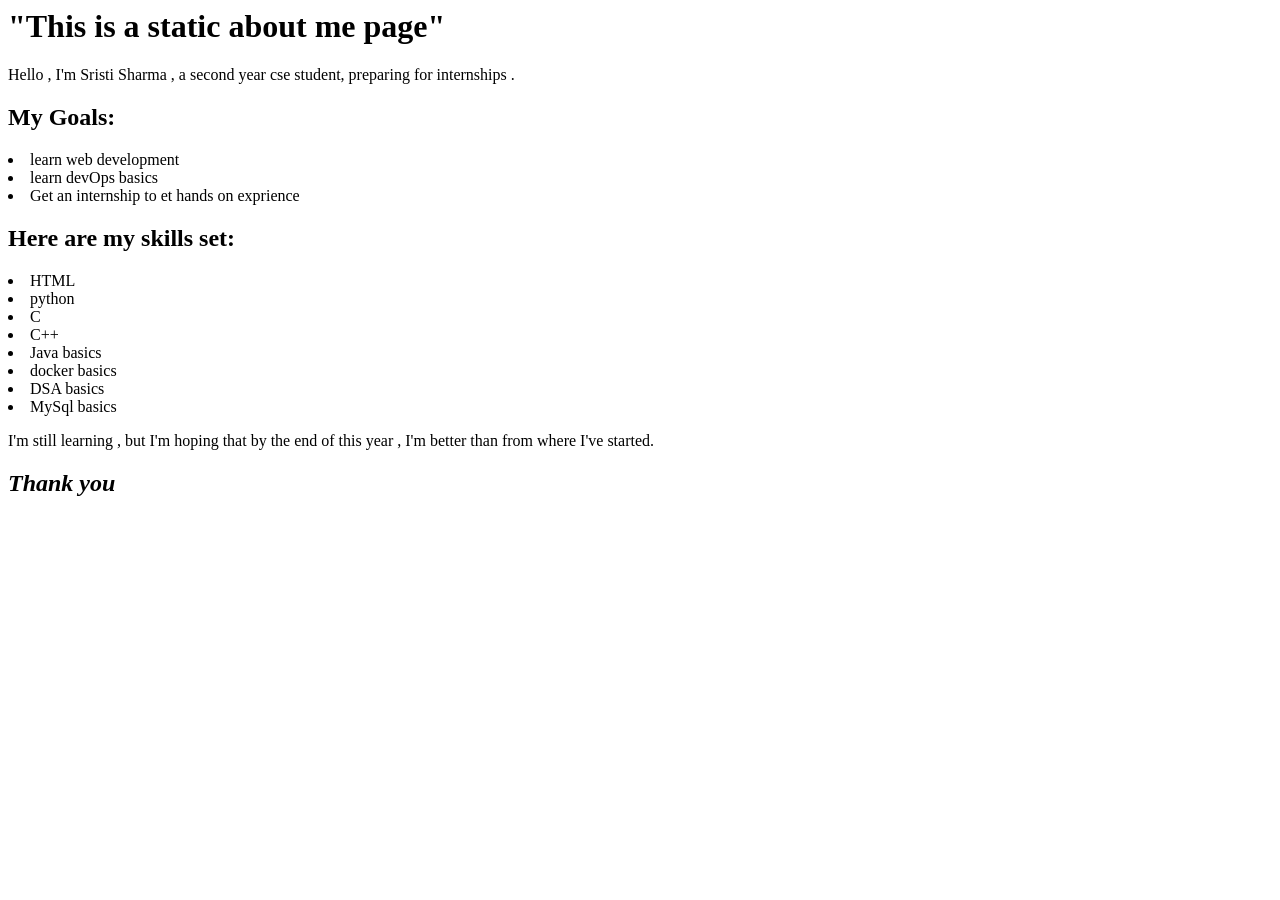
==== index.html @ a4918b54 "Add files via upload" ====
<html>
    <head>
        <title> About me </title>
    </head>
    <body>
        <h1>
            "This is a static about me page"
        </h1>
        <p> Hello , I'm Sristi Sharma , a second year cse student, preparing for internships .</p>
        <h2>
            My Goals:
        </h2>
        <li> learn web development </li>
        <li> learn devOps basics </li>
        <li> Get an internship to et hands on exprience </li>
        <h2> 
            Here are my skills set:
        </h2>
        <li> HTML </li>
        <li> python</li>
        <li> C </li>
        <li> C++ </li>
        <li> Java basics </li>
        <li> docker basics </li>
        <li> DSA basics </li>
        <li> MySql basics </li>
        <p> I'm still learning , but I'm hoping that by the end of this year , I'm better than from where I've started. </p>
        <h2> <i> Thank you </i></h2>
    </body>
</html>
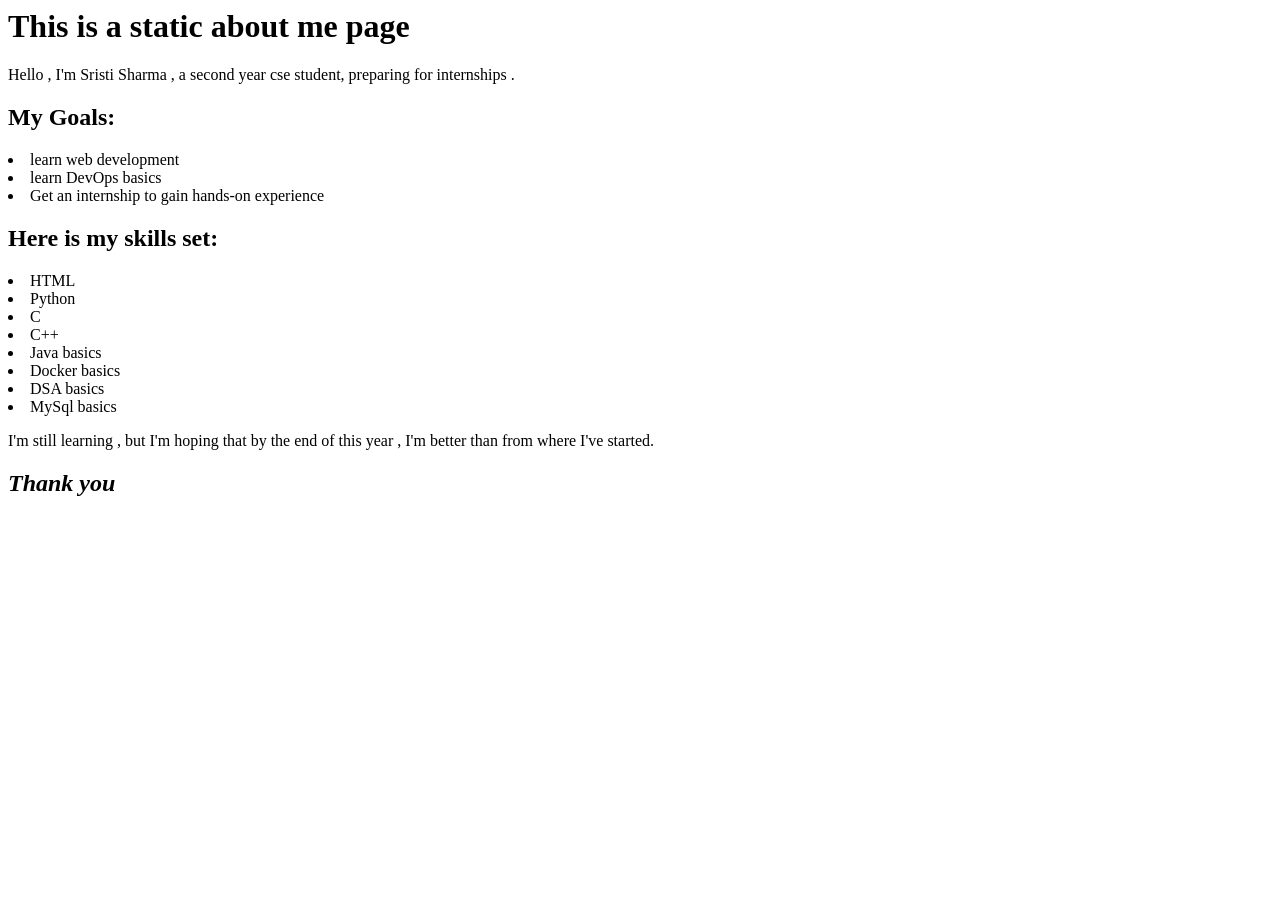
==== commit 26e1c16e: "Add files via upload Edited yesterday's "about me" page with the usage of CSS ." ====
--- a/index.html
+++ b/index.html
@@ -1,30 +1,41 @@
 <html>
     <head>
-        <title> About me </title>
+        <title> About me </title> 
+        <link rel="stylesheet" href="style.css">
     </head>
     <body>
+        <header> 
         <h1>
-            "This is a static about me page"
+            This is a static about me page
         </h1>
-        <p> Hello , I'm Sristi Sharma , a second year cse student, preparing for internships .</p>
+        </header>
+        <section> 
+            <p> Hello , I'm Sristi Sharma , a second year cse student, preparing for internships .</p>
         <h2>
             My Goals:
         </h2>
         <li> learn web development </li>
-        <li> learn devOps basics </li>
-        <li> Get an internship to et hands on exprience </li>
-        <h2> 
-            Here are my skills set:
+        <li> learn DevOps basics </li>
+        <li>Get an internship to gain hands-on experience </li>
+        
+        </section> 
+        <section>
+        <h2>
+            Here is my skills set:
         </h2>
         <li> HTML </li>
-        <li> python</li>
+        <li> Python</li>
         <li> C </li>
         <li> C++ </li>
         <li> Java basics </li>
-        <li> docker basics </li>
+        <li> Docker basics </li>
         <li> DSA basics </li>
         <li> MySql basics </li>
         <p> I'm still learning , but I'm hoping that by the end of this year , I'm better than from where I've started. </p>
-        <h2> <i> Thank you </i></h2>
+        </section>
+        <footer>
+            <h2> <i> Thank you </i></h2>
+        </footer>
+        
     </body>
 </html>
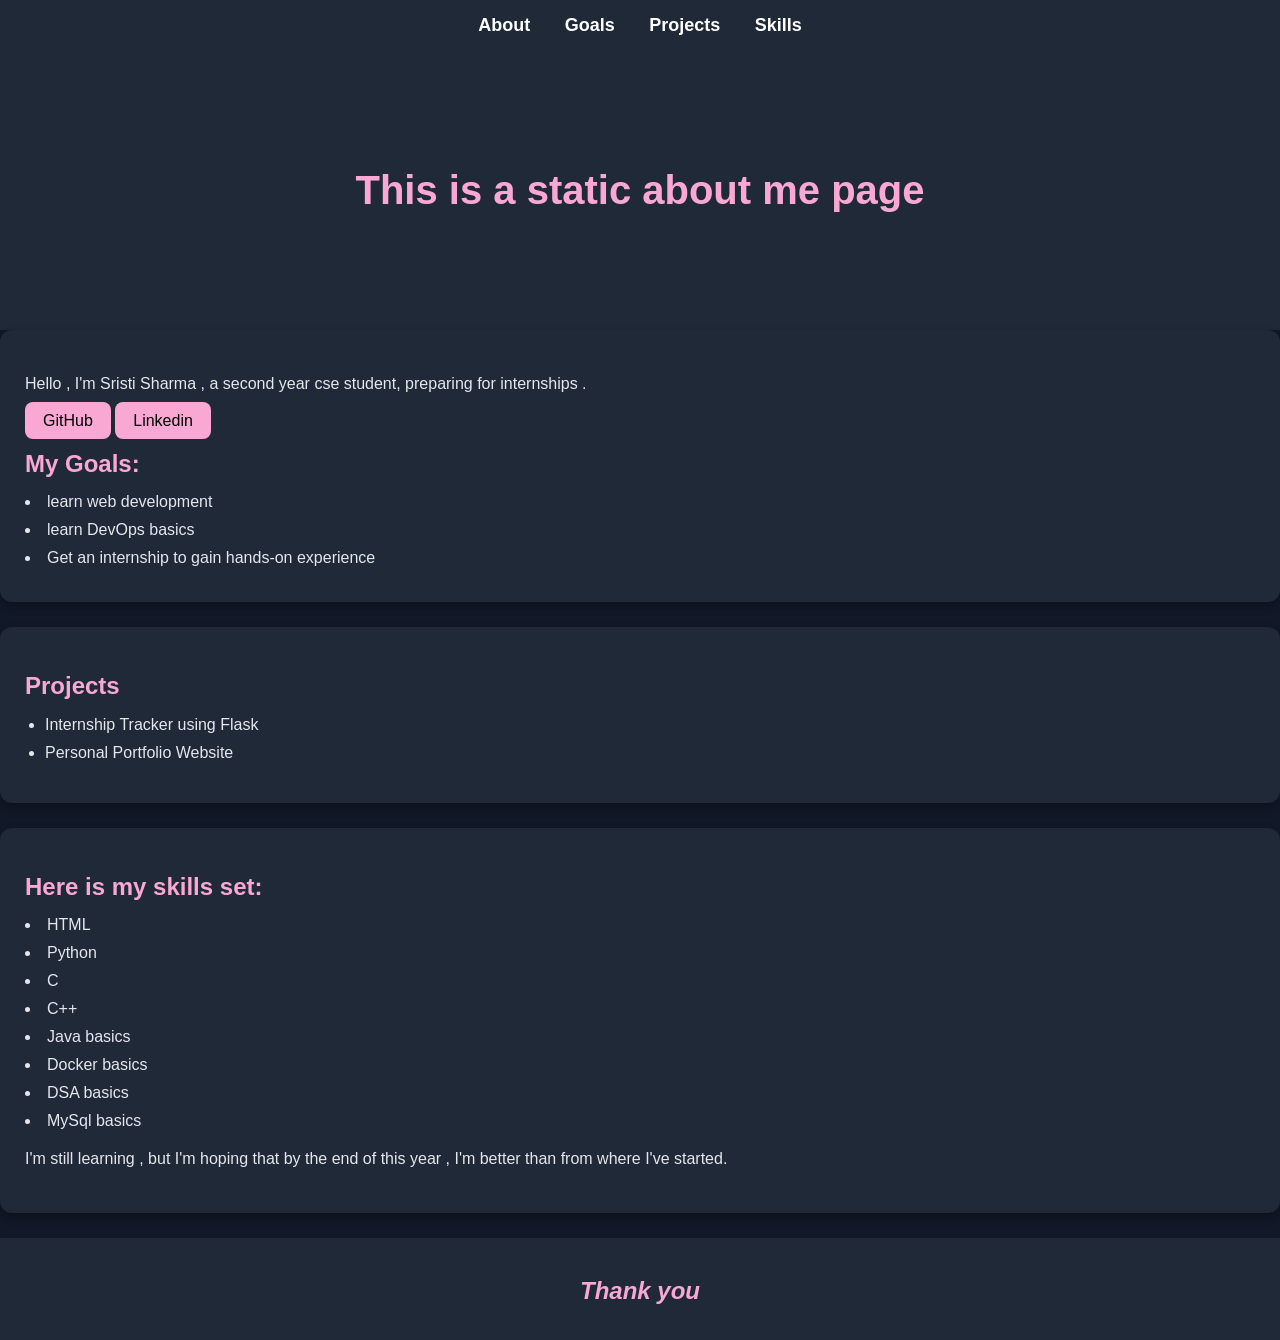
==== commit 52b6fd83: "Created personal portfolio website" ====
--- a/index.html
+++ b/index.html
@@ -1,16 +1,26 @@
+
 <html>
     <head>
         <title> About me </title> 
         <link rel="stylesheet" href="style.css">
     </head>
     <body>
+        <nav>
+    <a href="#about">About</a>
+    <a href="#goals">Goals</a>
+    <a href="#projects">Projects</a>
+    <a href="#skills">Skills</a>
+</nav>
         <header> 
+            <main> 
         <h1>
             This is a static about me page
         </h1>
         </header>
-        <section> 
+        <section id="about"> 
             <p> Hello , I'm Sristi Sharma , a second year cse student, preparing for internships .</p>
+            <a href="https://github.com/sristiii17" class="btn">GitHub</a>
+            <a href="https://www.linkedin.com/in/sristi-sharma-506862325/" class="btn">Linkedin</a>
         <h2>
             My Goals:
         </h2>
@@ -19,7 +29,14 @@
         <li>Get an internship to gain hands-on experience </li>
         
         </section> 
-        <section>
+        <section id="Projects">
+    <h2>Projects</h2>
+    <ul>
+        <li>Internship Tracker using Flask</li>
+        <li>Personal Portfolio Website</li>
+    </ul>
+</section>
+        <section id="skills">
         <h2>
             Here is my skills set:
         </h2>
@@ -33,6 +50,7 @@
         <li> MySql basics </li>
         <p> I'm still learning , but I'm hoping that by the end of this year , I'm better than from where I've started. </p>
         </section>
+        </main>
         <footer>
             <h2> <i> Thank you </i></h2>
         </footer>
--- a/style.css
+++ b/style.css
@@ -0,0 +1,89 @@
+body {
+    font-family: Arial, sans-serif;
+    background-color: #111827;
+    margin: 0;
+    padding: 0;
+    color: white;
+}
+
+header {
+    background-color: #1f2937;
+    text-align: center;
+    padding: 40px 20px;
+}
+
+header h1 {
+    color: #f9a8d4;
+    font-size: 40px;
+}
+
+main {
+    max-width: 900px;
+    margin: 30px auto;
+    padding: 20px;
+}
+
+section {
+    background-color: #1f2937;
+    padding: 25px;
+    margin-bottom: 25px;
+    border-radius: 12px;
+    box-shadow: 0 4px 10px rgba(0,0,0,0.3);
+    transition: 0.3s;
+}
+
+section:hover {
+    transform: translateY(-5px);
+}
+
+h2 {
+    color: #f9a8d4;
+    margin-bottom: 15px;
+}
+
+p {
+    line-height: 1.6;
+    color: #e5e7eb;
+}
+
+ul {
+    padding-left: 20px;
+}
+
+li {
+    margin-bottom: 10px;
+    color: #e5e7eb;
+}
+
+footer {
+    background-color: #1f2937;
+    text-align: center;
+    padding: 20px;
+    color: #f9a8d4;
+    margin-top: 20px;
+}
+nav {
+    background-color: #1f2937;
+    padding: 15px;
+    text-align: center;
+}
+
+nav a {
+    color: white;
+    text-decoration: none;
+    margin: 15px;
+    font-size: 18px;
+    font-weight: bold;
+}
+
+nav a:hover {
+    color: #f9a8d4;
+}
+
+.btn {
+    background-color: #f9a8d4;
+    color: black;
+    padding: 10px 18px;
+    border-radius: 8px;
+    text-decoration: none;
+}
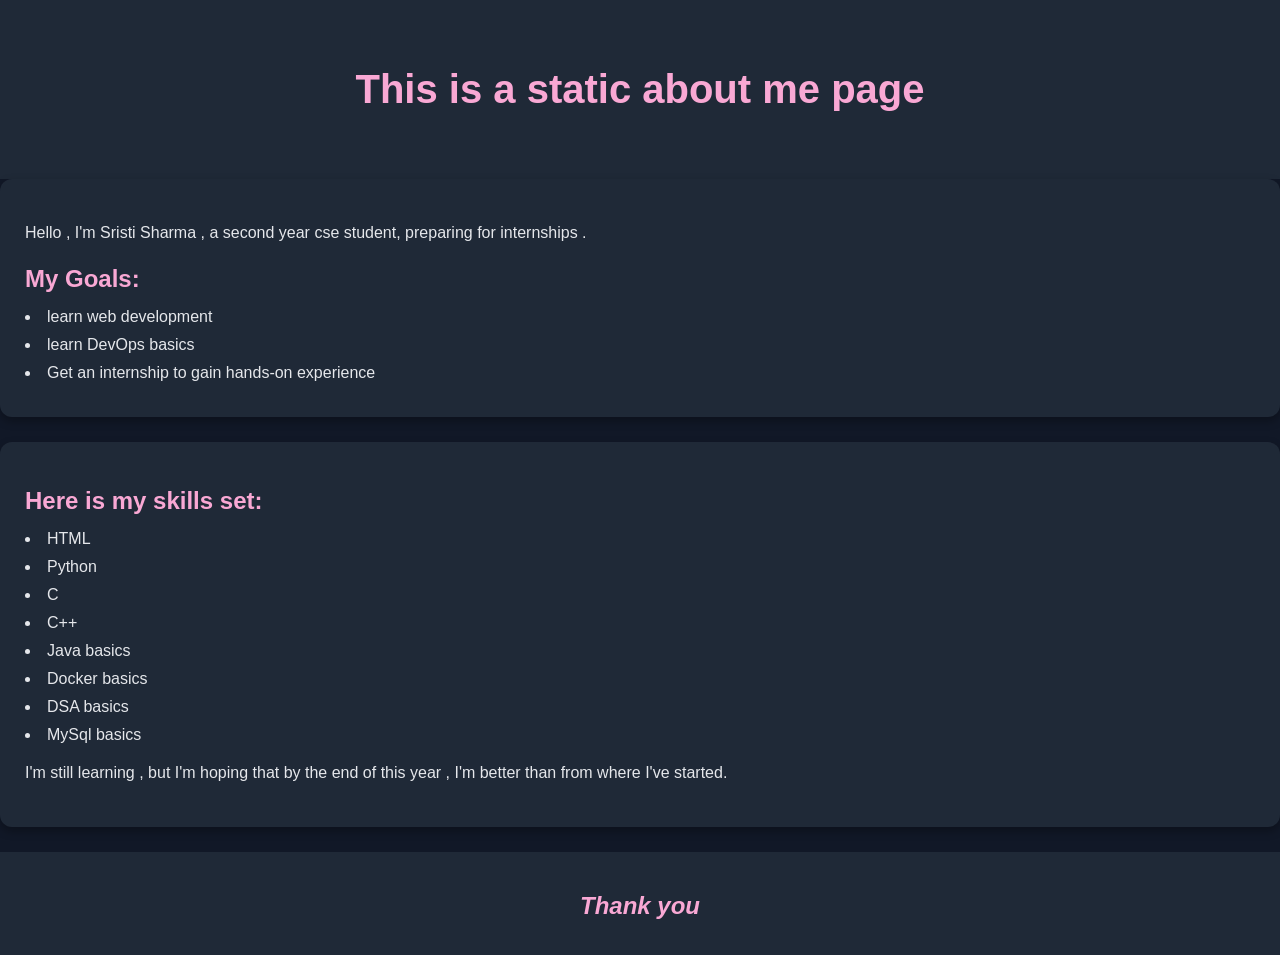
==== commit 6e72dde8: "Resolved merge conflicts and updated portfolio" ====
--- a/index.html
+++ b/index.html
@@ -1,26 +1,16 @@
-
 <html>
     <head>
         <title> About me </title> 
         <link rel="stylesheet" href="style.css">
     </head>
     <body>
-        <nav>
-    <a href="#about">About</a>
-    <a href="#goals">Goals</a>
-    <a href="#projects">Projects</a>
-    <a href="#skills">Skills</a>
-</nav>
         <header> 
-            <main> 
         <h1>
             This is a static about me page
         </h1>
         </header>
-        <section id="about"> 
+        <section> 
             <p> Hello , I'm Sristi Sharma , a second year cse student, preparing for internships .</p>
-            <a href="https://github.com/sristiii17" class="btn">GitHub</a>
-            <a href="https://www.linkedin.com/in/sristi-sharma-506862325/" class="btn">Linkedin</a>
         <h2>
             My Goals:
         </h2>
@@ -29,14 +19,7 @@
         <li>Get an internship to gain hands-on experience </li>
         
         </section> 
-        <section id="Projects">
-    <h2>Projects</h2>
-    <ul>
-        <li>Internship Tracker using Flask</li>
-        <li>Personal Portfolio Website</li>
-    </ul>
-</section>
-        <section id="skills">
+        <section>
         <h2>
             Here is my skills set:
         </h2>
@@ -50,7 +33,6 @@
         <li> MySql basics </li>
         <p> I'm still learning , but I'm hoping that by the end of this year , I'm better than from where I've started. </p>
         </section>
-        </main>
         <footer>
             <h2> <i> Thank you </i></h2>
         </footer>
